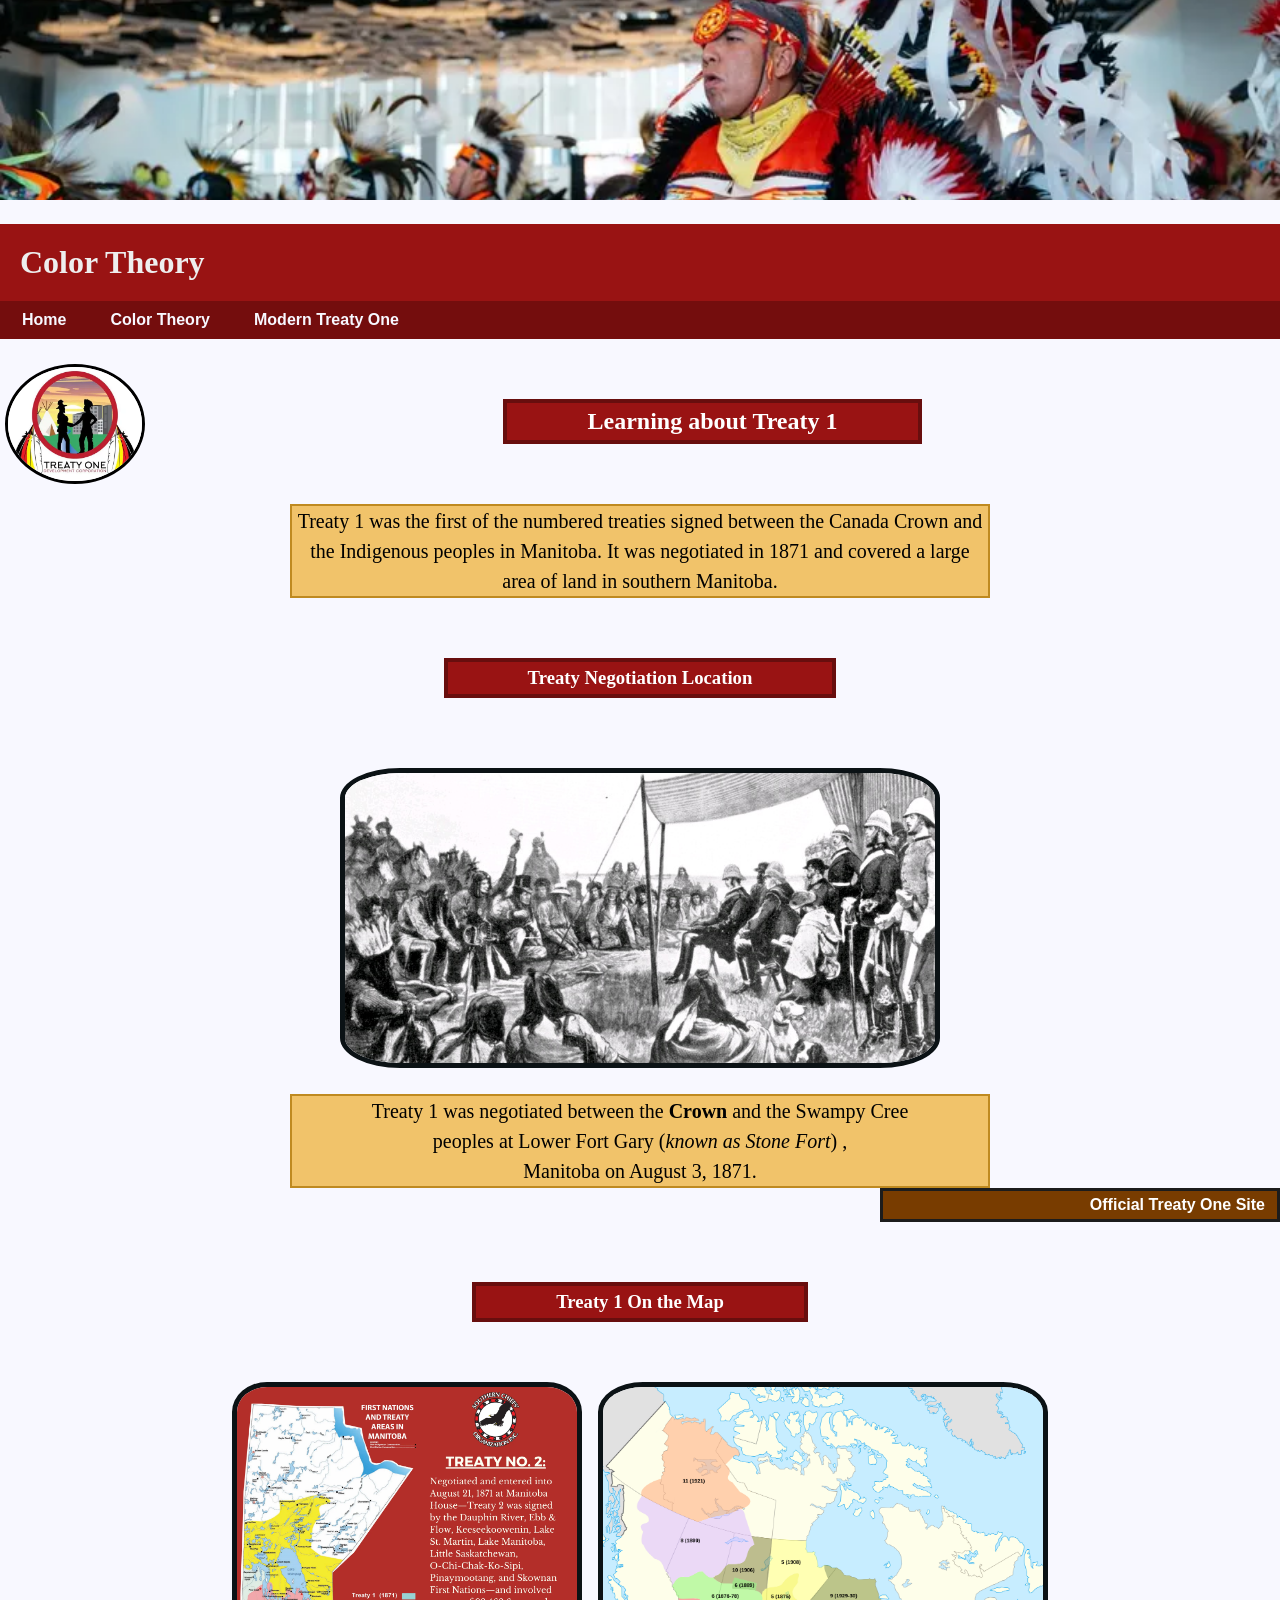
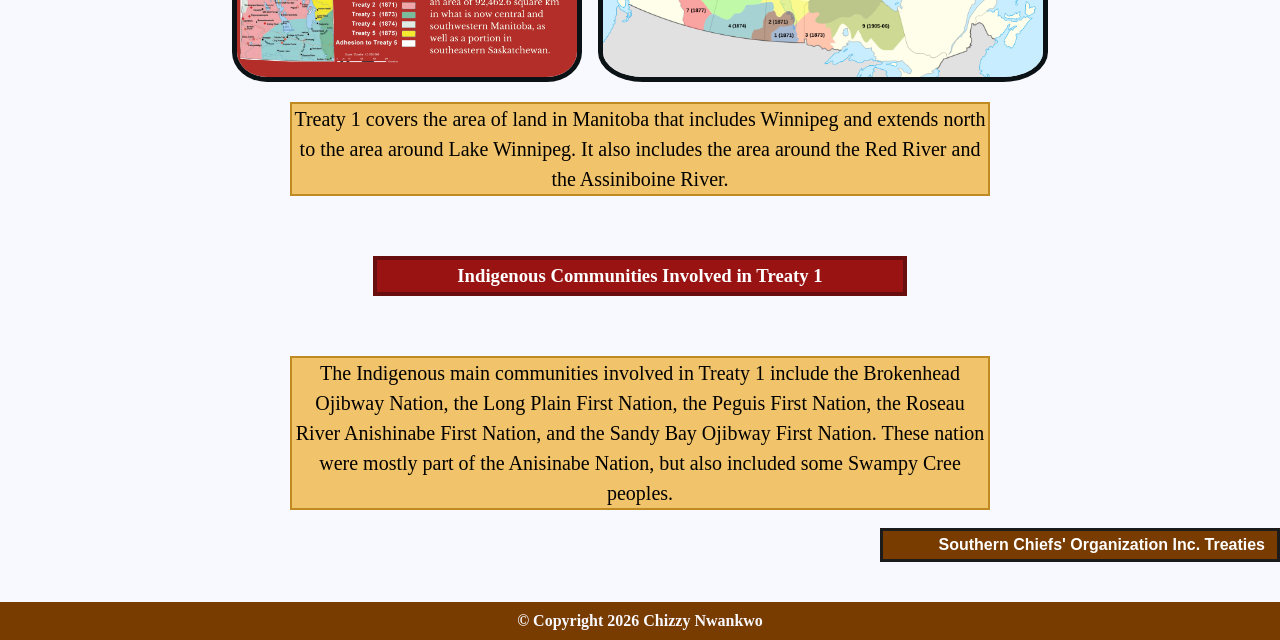
==== color-theory.html @ ef6a3f76 "March 26" ====
<!-- 
  Name: Chizzy Nwankwo
  Course: Web Development II
  Teacher: Mr. Hardman
  School: Pembina Trails Collegiate
  Date Last Modified: March 9 2026
-->
<!doctype html>
<html lang="en">
  <head>
    <meta charset="UTF-8" />
    <meta name="viewport" content="width=device-width, initial-scale=1.0" />
    <link rel="stylesheet" href="stylesheets/website-styles.css" />
    <title>Treaty 1</title>

    <style>
      body {
        background-color: ghostwhite;
      }
      #treaty-one-symbol {
        display: block;
        margin: 10px auto;
        border: 1px solid #1b1b1b;
        border-radius: 100%;
      }

      /* First section styling */
      .treaty-information-container {
        display: flex;
        justify-content: center;
        flex-wrap: wrap;
        gap: 1rem;
      }

      .treaty-information-container img {
        width: 600px;
        object-fit: cover;
        margin-left: 50%;
        margin: 10px;
      }

      .treaty-information-container p {
        margin: 0 30px;
        padding: 16px auto;
      }

      /* Section section styling */
      .treaty-information-container-2 {
        display: flex;
        flex-wrap: wrap;
        justify-content: center;
        gap: 1rem;
        margin: 20px;
      }

      .treaty-information-container-2 img {
        display: flex;
        flex-direction: column;
        align-items: center;
      }

      h2 {
        align-self: center;
      }
    </style>
  </head>
  <body>
    <header>
      <img
        class="treaty-one-header"
        src="images/Manito-Ahbee-Festival-2019-44_Credit-Travel-Manitoba_5a02da0fbc799ade054813c4a8915839.webp"
        alt="2019 Manito Ahbee Festival. Middle aged man with indigenous attire dancing." />
      <h1>Color Theory</h1>
    </header>
    <nav>
      <ul>
        <li><a href="index.html">Home</a></li>
      </ul>
      <ul>
        <li><a href="color-theory.html">Color Theory</a></li>
      </ul>
      <ul>
        <li><a href="">Modern Treaty One</a></li>
      </ul>
    </nav>
    <div class="header-container">
      <img
        class="treaty-one-symbol"
        src="images/treaty-one-symbol.webp"
        width="140"
        height="120"
        alt="Treaty 1 Symbol" />
      <h2>Learning about Treaty 1</h2>
    </div>

    <main>
      <!-- Introducing Treaty One -->
      <p>
        Treaty 1 was the first of the numbered treaties signed between the
        Canada Crown and the Indigenous peoples in Manitoba. It was negotiated
        in 1871 and covered a large area of land in southern Manitoba.
      </p>

      <!--
        First section that contains images that
        displays the Treaty 1 negotiation between the indigenous peoples
        and the Crown's representatives.
      -->
      <section>
        <h3>Treaty Negotiation Location</h3>

        <div class="treaty-information-container">
          <img
            src="images/Treaty One Negotiation Area.jpg"
            width="500"
            height="300"
            alt="Area where Treaty 1 was negotiated. A group of Indigenous peoples surrounding the Canada Crown representatives." />
          <p>
            Treaty 1 was negotiated between the
            <span style="font-weight: bold">Crown</span> and the Swampy Cree<br />
            peoples at Lower Fort Gary (<span style="font-style: italic"
              >known as Stone Fort</span
            >) ,<br />
            Manitoba on August 3, 1871.
          </p>
        </div>
        <a class="source-link" href="https://treaty1.ca/" target="_blank">
          Official Treaty One Site</a
        >
      </section>

      <!-- Shows where Treaty 1 covers on the Manitoba map and Canada map. -->
      <section>
        <h3>Treaty 1 On the Map</h3>

        <div class="treaty-information-container-2">
          <img
            src="images/treaty-one-manitoba.webp"
            width="350"
            height="300"
            alt="Map showing the area covered by Treaty 1 on the Manitoba province." />
          <img
            src="images/treaty-one-canada.png"
            width="450"
            height="300"
            alt="Map showing the area covered by Treaty 1 in Canada." />
        </div>
        <p>
          Treaty 1 covers the area of land in Manitoba that includes Winnipeg
          and extends north to the area around Lake Winnipeg. It also includes
          the area around the Red River and the Assiniboine River.
        </p>
      </section>

      <!-- Lists the indigenous communities that were involved in the creation of Treaty 1. -->
      <section>
        <h3>Indigenous Communities Involved in Treaty 1</h3>
        <p>
          The Indigenous main communities involved in Treaty 1 include the
          Brokenhead Ojibway Nation, the Long Plain First Nation, the Peguis
          First Nation, the Roseau River Anishinabe First Nation, and the Sandy
          Bay Ojibway First Nation. These nation were mostly part of the
          Anisinabe Nation, but also included some Swampy Cree peoples.
        </p>
        <br />
        <a
          class="source-link"
          href="https://scoinc.mb.ca/treaties/"
          target="_blank"
          >Southern Chiefs' Organization Inc. Treaties</a
        >
      </section>
    </main>

    <!-- Copyright information -->
    <footer>
      <p>&copy; Copyright 2026 Chizzy Nwankwo</p>
    </footer>
  </body>
</html>
---- stylesheets/website-styles.css ----
* {
  margin: 0;
  padding: 0;
  box-sizing: border-box;
}

body {
  background-color: #ffe8a3;
}

nav {
  display: flex;
  background-color: #740d0d;
}

nav ul {
  list-style-type: none;
  padding: 0;
  text-align: center;
  padding: 10px;
}

nav ul li a {
  color: ghostwhite;
  text-align: center;
  text-decoration: none;
  font-family: "Human BBY", Arial, sans-serif;
  padding: 0px 12px;
  font-weight: bold;
  /*
    relative makes the a tag the origin position
    for any other elements under it 
  */
  position: relative;
}

/* Creating an underline */
nav ul li a::after {
  content: "";
  position: absolute;

  width: 0;
  height: 2px;
  bottom: -5px;
  right: 50%;

  transform: translateX(50%);
  background-color: ghostwhite;
  transition: width 0.3s ease-out;
}

/* Animating the underline when hover */
nav ul li a:hover::after {
  width: 100%;
}

/* Styling for each link that gives the source to the treaty information */
.source-link {
  color: #ffffff;
  display: block;
  text-align: right;
  text-decoration: none;
  font-family: "Human BBY", Arial, sans-serif;
  font-weight: bold;
  background-color: #783c00;
  padding: 5px 12px;
  max-width: 400px;
  border: 3px solid #1c1c1c;
  margin-left: auto;
}

.treaty-one-header {
  position: relative;
  width: 100%;
  height: 200px;
  object-fit: cover;
  border: 0px;
  border-radius: 0px;
}

h1 {
  background-color: #991313;
  text-align: left;
  font-weight: bold;
  color: #eeeeee;
  padding: 20px;
  margin: 20px 0px 0px;
}

h2,
h3 {
  background-color: #991313;
  border: 4px solid #680e0e;
  text-align: center;
  font-weight: bold;
  color: #ffffff;
  width: fit-content;
  padding: 5px 80px;
  margin: 60px auto;
}

main p {
  font-size: 20px;
  line-height: 1.5;
  width: 700px;
  margin-right: auto;
  margin-left: auto;
  text-align: center;
  color: #000000;
  background-color: #f1c36a;
  box-sizing: border-box;
  border: 2px solid #bf8a21;
}
.header-container {
  display: flex;
  align-items: center;
}

.header-container img {
  display: inline;
  margin-top: 5px;
  margin-left: 5px;
  border-radius: 75%;
  border: 3px solid #000000;
}

footer {
  background-color: #783c00;
  padding: 10px;
  margin: 40px 0px 0px 0px;
}

footer p {
  color: ghostwhite;
  text-align: center;
  font-weight: bold;
  font-family: Cambria, Cochin, Georgia, Times, "Times New Roman", serif;
}

img {
  border: #0b1215 solid 5px;
  border-radius: 10%;
}
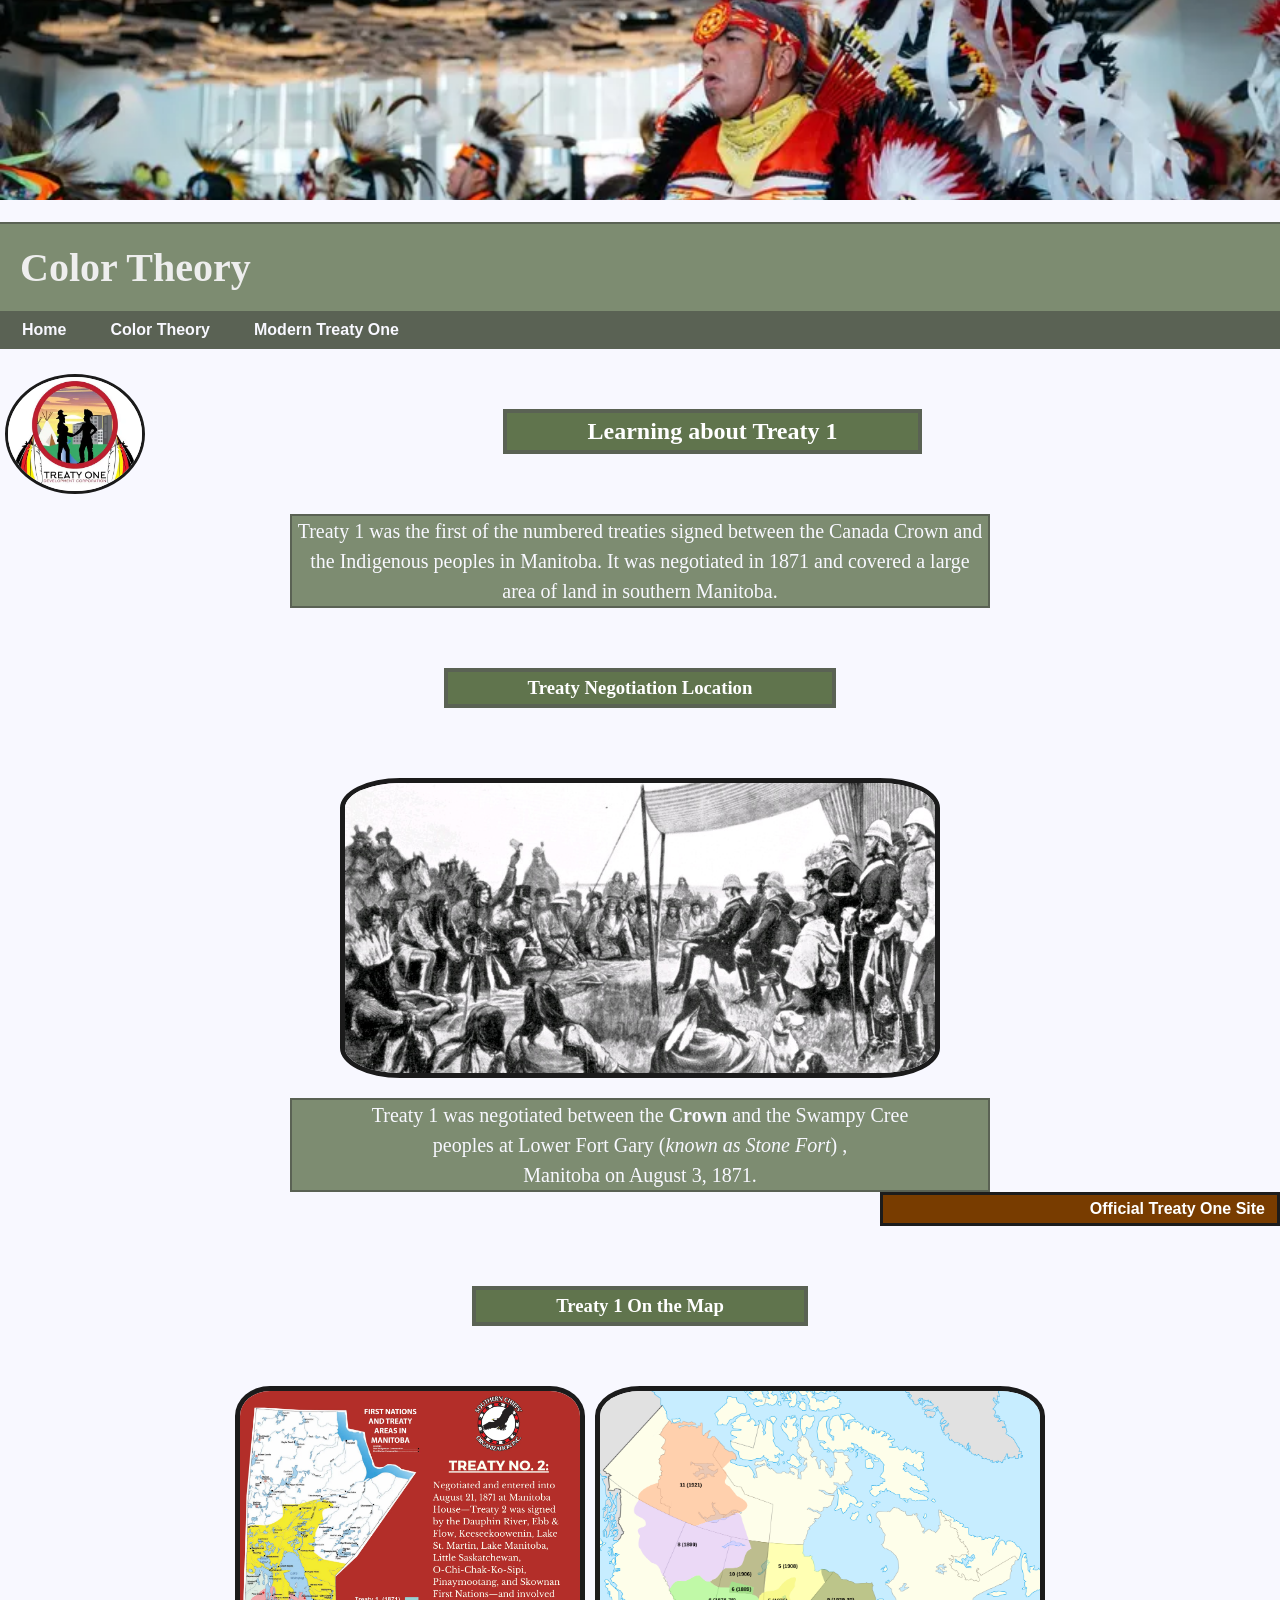
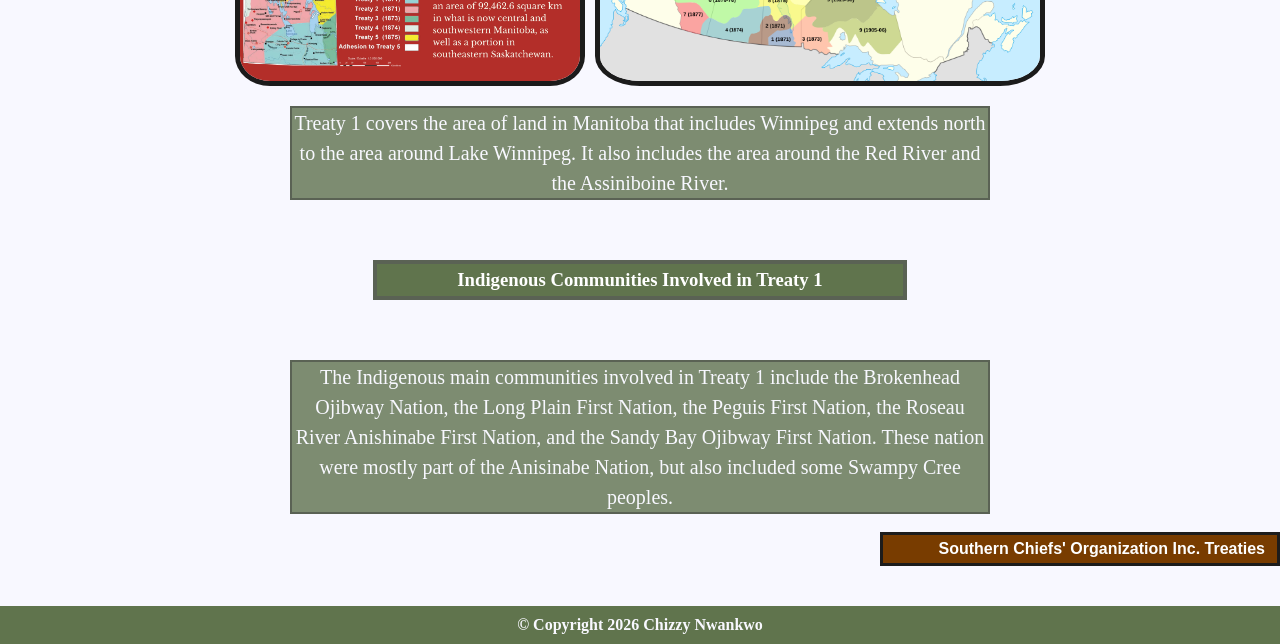
==== commit c473c37c: "April 7 2026" ====
--- a/color-theory.html
+++ b/color-theory.html
@@ -59,8 +59,33 @@
         align-items: center;
       }
 
-      h2 {
+      h1 {
+        background-color: #7d8c71;
+        outline: 2px solid #5a6254;
+      }
+      nav {
+        background-color: #5a6254;
+      }
+
+      h2,
+      h3 {
         align-self: center;
+        background-color: #60744d;
+        border: 4px solid #5a6254;
+      }
+
+      main p {
+        background-color: #7d8c71;
+        color: ghostwhite;
+        border: 2px solid #5a6254;
+      }
+
+      main a {
+        background-color: #60744d;
+      }
+
+      footer {
+        background-color: #60744d;
       }
     </style>
   </head>
@@ -152,7 +177,10 @@
         </p>
       </section>
 
-      <!-- Lists the indigenous communities that were involved in the creation of Treaty 1. -->
+      <!--
+        Lists the indigenous communities that were involved in
+        the creation of Treaty 1.
+      -->
       <section>
         <h3>Indigenous Communities Involved in Treaty 1</h3>
         <p>
--- a/stylesheets/website-styles.css
+++ b/stylesheets/website-styles.css
@@ -1,11 +1,17 @@
+/* This tells the browser to apply all styles to every single elements */
 * {
   margin: 0;
   padding: 0;
   box-sizing: border-box;
 }
 
+html {
+  font-size: 62.5%;
+}
+
 body {
   background-color: #ffe8a3;
+  font-size: 1.6rem;
 }
 
 nav {
@@ -85,6 +91,7 @@
   color: #eeeeee;
   padding: 20px;
   margin: 20px 0px 0px;
+  font-size: 40px;
 }
 
 h2,
@@ -106,7 +113,7 @@
   margin-right: auto;
   margin-left: auto;
   text-align: center;
-  color: #000000;
+  color: #1b1b1b;
   background-color: #f1c36a;
   box-sizing: border-box;
   border: 2px solid #bf8a21;
@@ -121,7 +128,7 @@
   margin-top: 5px;
   margin-left: 5px;
   border-radius: 75%;
-  border: 3px solid #000000;
+  border: 3px solid #1b1b1b;
 }
 
 footer {
@@ -138,6 +145,6 @@
 }
 
 img {
-  border: #0b1215 solid 5px;
+  border: #1b1b1b solid 5px;
   border-radius: 10%;
 }
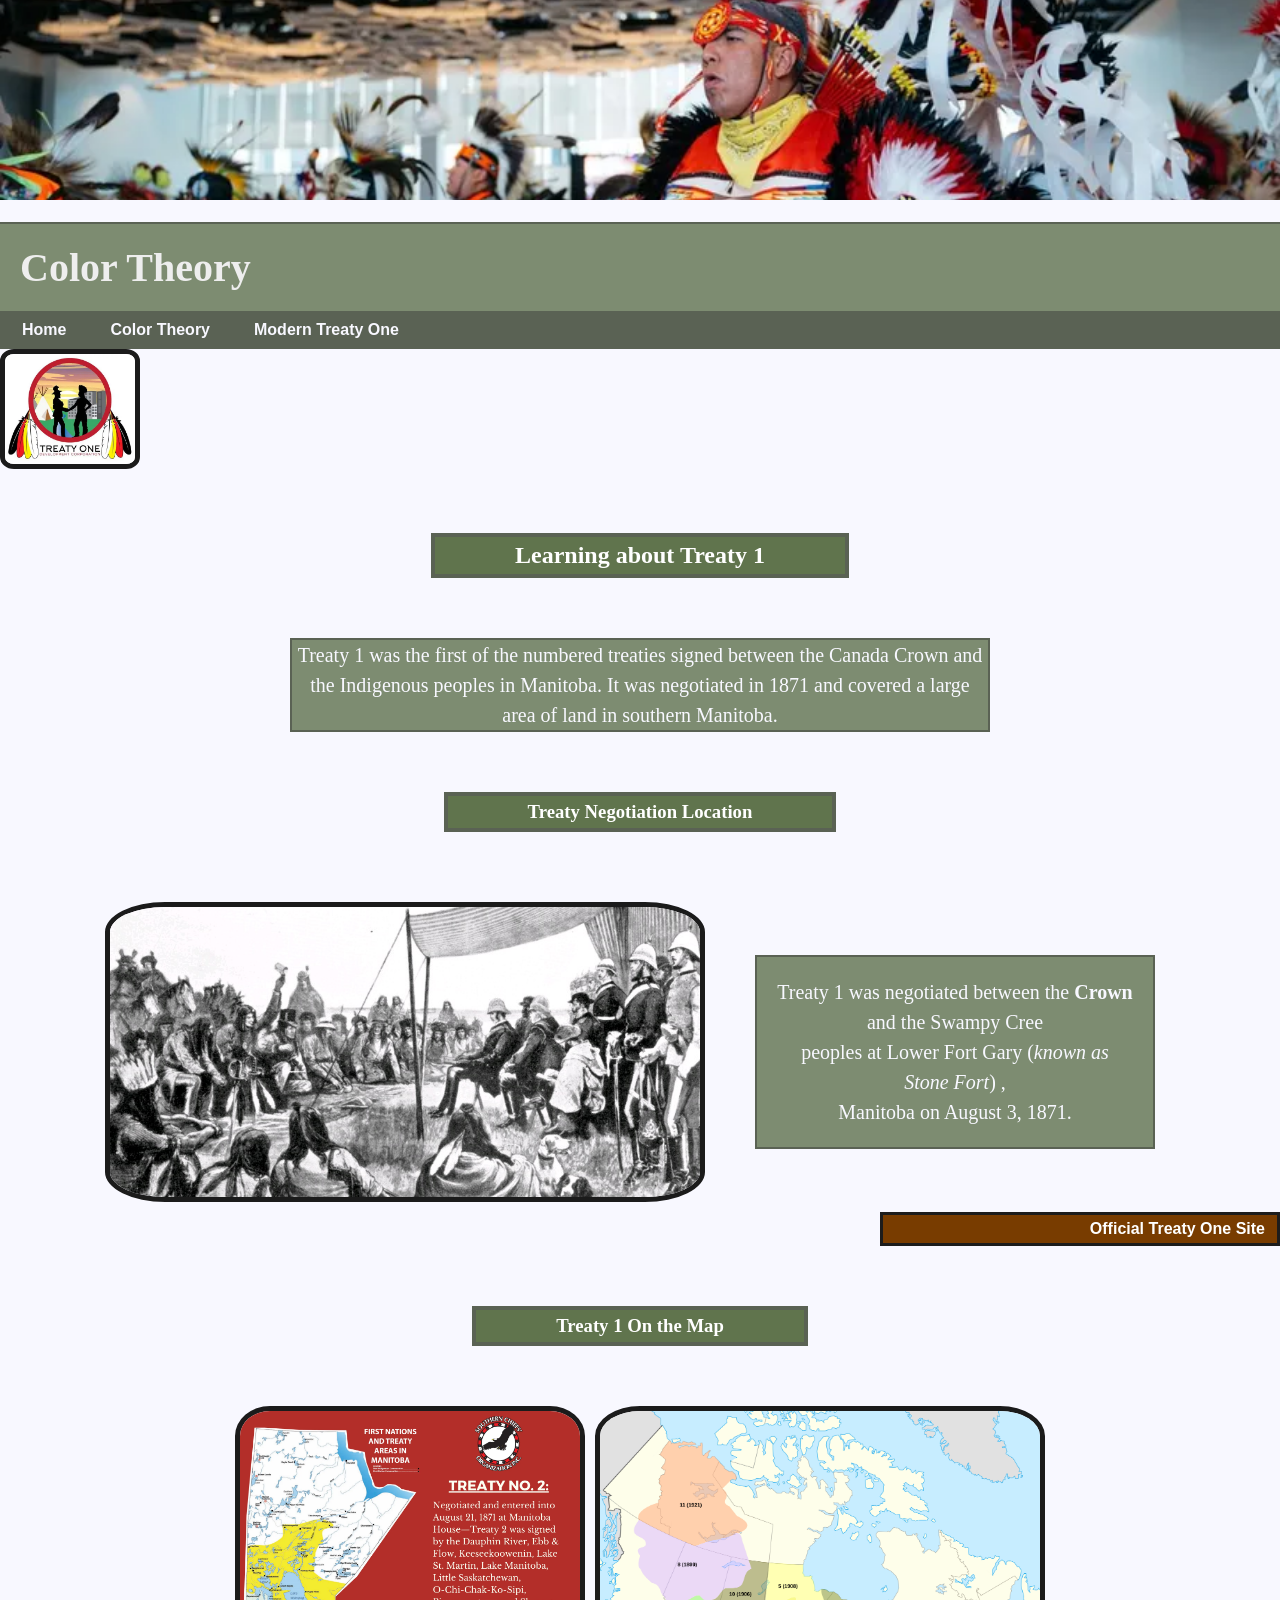
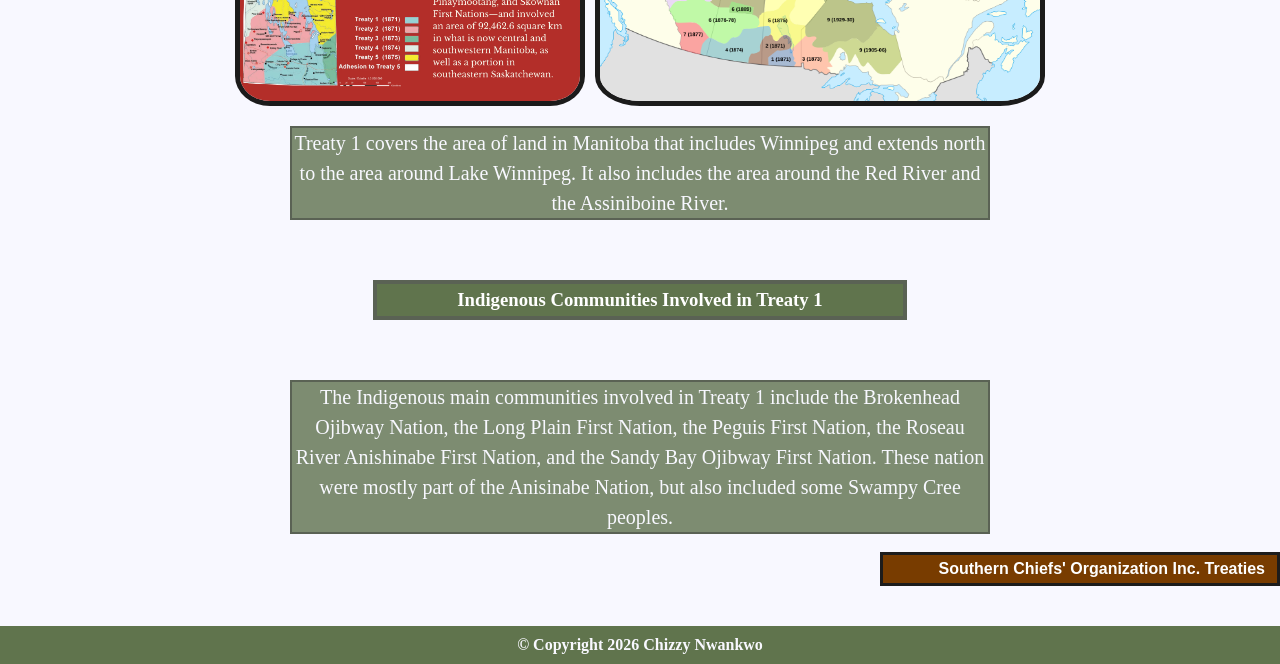
==== commit d990469d: "April 8 2026" ====
--- a/color-theory.html
+++ b/color-theory.html
@@ -28,6 +28,7 @@
       .treaty-information-container {
         display: flex;
         justify-content: center;
+        align-items: center;
         flex-wrap: wrap;
         gap: 1rem;
       }
@@ -41,7 +42,10 @@
 
       .treaty-information-container p {
         margin: 0 30px;
-        padding: 16px auto;
+        padding: 20px;
+        max-height: 200px;
+        max-width: 400px;
+        text-align: center;
       }
 
       /* Section section styling */
--- a/stylesheets/website-styles.css
+++ b/stylesheets/website-styles.css
@@ -1,4 +1,4 @@
-/* This tells the browser to apply all styles to every single elements */
+/* This tells the browser to apply all styling to every single element */
 * {
   margin: 0;
   padding: 0;
@@ -26,7 +26,7 @@
   padding: 10px;
 }
 
-nav ul li a {
+nav a {
   color: ghostwhite;
   text-align: center;
   text-decoration: none;
@@ -41,7 +41,7 @@
 }
 
 /* Creating an underline */
-nav ul li a::after {
+nav a::after {
   content: "";
   position: absolute;
 
@@ -50,13 +50,14 @@
   bottom: -5px;
   right: 50%;
 
+  /* This moves the element half of it's containers width */
   transform: translateX(50%);
   background-color: ghostwhite;
   transition: width 0.3s ease-out;
 }
 
 /* Animating the underline when hover */
-nav ul li a:hover::after {
+nav a:hover::after {
   width: 100%;
 }
 
@@ -118,17 +119,24 @@
   box-sizing: border-box;
   border: 2px solid #bf8a21;
 }
-.header-container {
-  display: flex;
-  align-items: center;
+#header-container {
+  position: relative;
 }
 
-.header-container img {
+#header-container img {
   display: inline;
   margin-top: 5px;
   margin-left: 5px;
   border-radius: 75%;
   border: 3px solid #1b1b1b;
+}
+
+#header-container h2 {
+  position: absolute;
+  top: 50%;
+  left: 50%;
+  transform: translate(-50%, -50%);
+  margin: 0;
 }
 
 footer {
